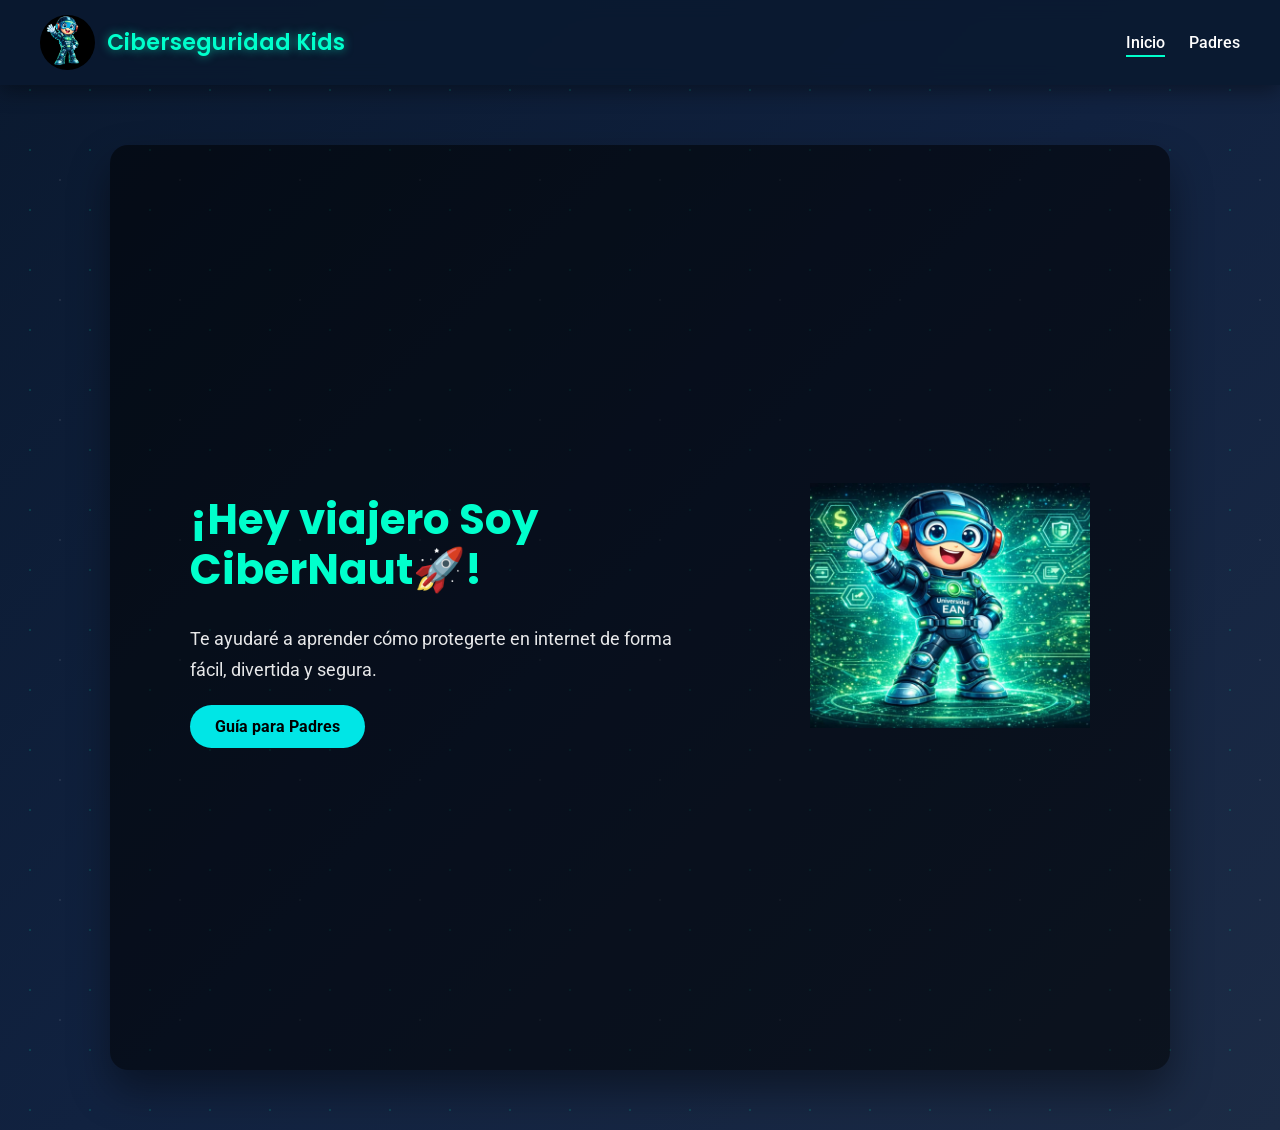
==== index.html @ 400ebc04 "Add files via upload" ====
<!DOCTYPE html>
<html lang="es">
<head>
    <meta charset="UTF-8">
    <title>Ciberseguridad Familiar</title>

    <!-- Fuentes -->
    <link rel="preconnect" href="https://fonts.googleapis.com">
    <link rel="preconnect" href="https://fonts.gstatic.com" crossorigin>
    <link href="https://fonts.googleapis.com/css2?family=Poppins:wght@600&family=Roboto&display=swap" rel="stylesheet">

    <link rel="stylesheet" href="sandboxx.css">
</head>
<body>

<nav class="menu">
    <div class="menu-left">
        <img src="./images/superior.jpeg" alt="CiberNaut" class="logo-img">
        <span class="logo-text">Ciberseguridad Kids</span>
    </div>

    <div class="menu-links">
        <a href="index.html" class="active">Inicio</a>
        <a href="padres.html">Padres</a>
    </div>
</nav>

<div class="card hero">

    <div class="hero-content">
        <h1>¡Hey viajero Soy CiberNaut🚀!</h1>
        <p>
            Te ayudaré a aprender cómo protegerte en internet
            de forma fácil, divertida y segura.
        </p>

        <a href="padres.html" class="boton">
            Guía para Padres
        </a>
    </div>

    <div class="hero-img">
        <img src="./images/cibernaut2.jpeg" alt="CiberNaut">
    </div>

</div>
    
</div>

</body>
</html>
---- sandboxx.css ----
body {
    margin: 0;
    background: linear-gradient(135deg, #0a192f, #112240, #1c2b45);
    font-family: 'Roboto', sans-serif;
    color: white;
    animation: fadePage 0.8s ease;
    overflow-x: hidden;
}

/* =========================
   MENÚ
========================= */

.menu {
    position: sticky;
    top: 0;
    z-index: 1000;
    display: flex;
    justify-content: space-between;
    align-items: center;
    padding: 15px 40px;
    background: rgba(10, 25, 47, 0.85);
    backdrop-filter: blur(10px);
    box-shadow: 0 5px 20px rgba(0,0,0,0.4);
    transition: all 0.3s ease;
}
.menu-links a {
    margin-left: 25px;
    text-decoration: none;
    color: white;
    font-weight: 500;
    position: relative;
    transition: color 0.3s ease;
}

.menu-links a:hover {
    color: #00ffcc;
}
.logo-text {
    font-family: 'Poppins', sans-serif;
    font-size: 22px;
    font-weight: 600;
    color: #00ffcc;
    text-shadow: 0 0 10px rgba(0,255,204,0.6);
}

/* Parte izquierda */
.menu-left {
    display: flex;
    align-items: center;
    gap: 12px;
}

.logo-img {
    width: 55px;
    height: 55px;
    border-radius: 50%;
    transition: transform 0.3s ease;
}

.logo-img:hover {
    transform: scale(1.1) rotate(5deg);
}

.logo-text {
    font-family: 'Poppins', sans-serif;
    font-size: 22px;
    font-weight: 600;
    color: #00ffcc;
}

/* Links */
.menu-links a {
    margin-left: 20px;
    text-decoration: none;
    color: white;
    font-weight: 500;
    position: relative;
}

.menu-links a::after {
    content: "";
    position: absolute;
    left: 0;
    bottom: -5px;
    width: 0%;
    height: 2px;
    background: #00ffcc;
    transition: width 0.3s ease;
}

.menu-links a:hover::after,
.menu-links a.active::after {
    width: 100%;
}

/* =========================
   TARJETA PRINCIPAL
========================= */

.card {
    background: rgba(0, 0, 0, 0.55);
    padding: 40px;
    margin: 60px auto;
    width: 85%;
    max-width: 900px;
    border-radius: 18px;
    box-shadow: 0 20px 40px rgba(0, 0, 0, 0.4);
    animation: slideUp 1s ease;
}

h1, h2, h3 {
    font-family: 'Poppins', sans-serif;
}

p {
    line-height: 1.7;
}

/* =========================
   SECCIONES PADRES
========================= */

.seccion {
    background: rgba(255, 255, 255, 0.08);
    padding: 20px;
    border-radius: 12px;
    margin-top: 20px;
}

/* =========================
   BOTÓN
========================= */

.opciones {
    margin-top: 30px;
}

.boton {
    display: inline-block;
    padding: 12px 25px;
    background: #00e6e6;
    color: black;
    border-radius: 25px;
    text-decoration: none;
    font-weight: bold;
    transition: transform 0.3s ease, box-shadow 0.3s ease;
}

.boton:hover {
    transform: translateY(-4px);
    box-shadow: 0 10px 20px rgba(0, 230, 230, 0.6);
}

/* =========================
   ANIMACIONES
========================= */

@keyframes fadePage {
    from { opacity: 0; }
    to { opacity: 1; }
}

@keyframes slideUp {
    from {
        opacity: 0;
        transform: translateY(30px);
    }
    to {
        opacity: 1;
        transform: translateY(0);
    }
}
@media (max-width: 900px) {

    .hero {
        flex-direction: column;
        text-align: center;
        padding: 40px;
    }

    .hero-buttons {
        justify-content: center;
    }

    .hero-img img {
        width: 220px;
    }
}
/* =========================
   MÓDULOS EDUCATIVOS (PADRES)
========================= */

.modulos {
    display: grid;
    grid-template-columns: repeat(auto-fit, minmax(220px, 1fr));
    gap: 25px;
    margin-top: 40px;
}

.modulo {
    background: rgba(255, 255, 255, 0.08);
    padding: 25px;
    border-radius: 16px;
    text-align: center;
    transition: transform 0.3s ease, box-shadow 0.3s ease;
}

.modulo:hover {
    transform: translateY(-8px);
    box-shadow: 0 15px 30px rgba(0, 0, 0, 0.4);
}

.icono {
    font-size: 42px;
    margin-bottom: 15px;
}

.modulo h3 {
    margin-top: 10px;
    font-family: 'Poppins', sans-serif;
}

.modulo p {
    font-size: 15px;
    line-height: 1.6;
    opacity: 0.9;
}
.hero {
    display: flex;
    align-items: center;
    justify-content: space-between;
    gap: 30px;
    padding: 50px;
}

/* Texto */
.hero-content {
    max-width: 500px;
    text-align: left;
}

.hero-content h1 {
    font-size: 38px;
    color: #00ffcc;
}

.hero-content p {
    font-size: 18px;
    line-height: 1.7;
    margin: 20px 0;
}

/* Imagen */
.hero-img img {
    width: 280px;
    max-width: 100%;
    animation: float 4s ease-in-out infinite;
}

/* Animación suave */
@keyframes float {
    0% { transform: translateY(0); }
    50% { transform: translateY(-12px); }
    100% { transform: translateY(0); }
}
.hero {
    min-height: 80vh;
}

.card h2 {
    text-align: center;
    font-size: 28px;
    margin-bottom: 20px;
    color: #00ffcc;
}
@media (max-width: 768px) {

    .hero {
        flex-direction: column;
        text-align: center;
    }

    .hero-content {
        text-align: center;
    }

    .menu {
        flex-direction: column;
        gap: 15px;
    }

}
.hero {
    min-height: 85vh;
    display: flex;
    align-items: center;
    justify-content: space-between;
    padding: 80px;
    gap: 40px;
    animation: fadeInHero 1.2s ease;
}

@keyframes fadeInHero {
    from {
        opacity: 0;
        transform: translateY(40px);
    }
    to {
        opacity: 1;
        transform: translateY(0);
    }
}

.hero-content h1 {
    font-size: 42px;
    color: #00ffcc;
    line-height: 1.2;
}

.hero-content p {
    font-size: 18px;
    margin: 20px 0;
    opacity: 0.9;
}

.hero-buttons {
    display: flex;
    gap: 15px;
    margin-top: 20px;
}

.boton-secundario {
    padding: 12px 25px;
    border: 2px solid #00ffcc;
    border-radius: 25px;
    text-decoration: none;
    color: #00ffcc;
    transition: all 0.3s ease;
}

.boton-secundario:hover {
    background: #00ffcc;
    color: black;
}
.riesgos-section {
    padding: 80px 10%;
    text-align: center;
}

.riesgos-section h2 {
    font-size: 32px;
    color: #00ffcc;
}

.subtitulo {
    margin-top: 10px;
    opacity: 0.8;
}
.modulo {
    background: rgba(255, 255, 255, 0.06);
    padding: 25px;
    border-radius: 16px;
    text-align: center;
    backdrop-filter: blur(8px);
    transition: transform 0.4s ease, box-shadow 0.4s ease;
}

.modulo:hover {
    transform: translateY(-10px) scale(1.03);
    box-shadow: 0 20px 40px rgba(0, 255, 204, 0.2);
}
/* =========================
   EFECTO PARTÍCULAS TECH
========================= */

body::before {
    content: "";
    position: fixed;
    top: 0;
    left: 0;
    width: 200%;
    height: 200%;
    background-image: 
        radial-gradient(circle, rgba(0,255,204,0.15) 1px, transparent 1px),
        radial-gradient(circle, rgba(255,255,255,0.08) 1px, transparent 1px);
    background-size: 60px 60px, 120px 120px;
    animation: moveParticles 60s linear infinite;
    z-index: -1;
}

@keyframes moveParticles {
    from {
        transform: translate(0, 0);
    }
    to {
        transform: translate(-200px, -200px);
    }
}
/* =========================
   SISTEMA GENERAL REUTILIZABLE
========================= */

section {
    padding: 80px 10%;
}

h1, h2, h3, h4 {
    font-family: 'Poppins', sans-serif;
}

.descripcion-modulo {
    max-width: 800px;
    margin-bottom: 40px;
    opacity: 0.9;
}

.bloque-info {
    background: rgba(255,255,255,0.06);
    padding: 30px;
    border-radius: 16px;
    margin-bottom: 40px;
    backdrop-filter: blur(8px);
}

.bloque-info ul {
    margin-top: 15px;
    line-height: 1.7;
}

/* =========================
   SESIONES DESPLEGABLES
========================= */

.sesion {
    background: rgba(255,255,255,0.05);
    border-radius: 14px;
    margin-bottom: 20px;
    overflow: hidden;
    transition: all 0.3s ease;
}

.sesion summary {
    padding: 20px;
    cursor: pointer;
    font-weight: 600;
    background: rgba(0,255,204,0.08);
}

.sesion summary:hover {
    background: rgba(0,255,204,0.15);
}

.contenido-sesion {
    padding: 25px;
    line-height: 1.7;
}

.sesion[open] {
    box-shadow: 0 15px 35px rgba(0,255,204,0.15);
}
/* =========================
   TARJETAS DE MÓDULOS (PADRES)
========================= */

.modulo-card {
    display: block;
    background: rgba(255,255,255,0.06);
    padding: 30px;
    border-radius: 18px;
    text-align: center;
    text-decoration: none;
    color: white;
    backdrop-filter: blur(10px);
    transition: all 0.4s ease;
    border: 1px solid transparent;
}

.modulo-card:hover {
    transform: translateY(-10px) scale(1.03);
    box-shadow: 0 20px 40px rgba(0,255,204,0.2);
    border: 1px solid rgba(0,255,204,0.4);
}

.modulo-card h3 {
    margin-top: 15px;
    font-size: 20px;
}

.modulo-card p {
    font-size: 14px;
    opacity: 0.85;
}
details summary {
    cursor: pointer;
    font-size: 16px;
}

details[open] {
    animation: slideUp 0.4s ease;
}
/* =========================
   ACORDEÓN PROFESIONAL
========================= */

details {
    background: rgba(255,255,255,0.06);
    border-radius: 14px;
    margin-top: 20px;
    overflow: hidden;
    transition: all 0.3s ease;
    border: 1px solid transparent;
}

details:hover {
    border: 1px solid rgba(0,255,204,0.3);
}

details summary {
    padding: 18px 20px;
    cursor: pointer;
    font-weight: 600;
    position: relative;
    list-style: none;
}

details summary::marker {
    display: none;
}

/* Flecha personalizada */
details summary::after {
    content: "➜";
    position: absolute;
    right: 20px;
    transition: transform 0.3s ease;
    color: #00ffcc;
}

details[open] summary::after {
    transform: rotate(90deg);
}

details[open] {
    box-shadow: 0 15px 35px rgba(0,255,204,0.15);
}

details div {
    padding: 20px;
    animation: fadeInContent 0.4s ease;
}

@keyframes fadeInContent {
    from {
        opacity: 0;
        transform: translateY(10px);
    }
    to {
        opacity: 1;
        transform: translateY(0);
    }
}
/* =========================
   LAYOUT MÓDULO CON SIDEBAR
========================= */

.layout-modulo {
    display: flex;
    align-items: flex-start;
    justify-content: center;
    gap: 40px;
    padding: 60px 5%;
}

/* Ajustamos card para que no esté centrado automáticamente */
.layout-modulo .card {
    margin: 0;
    flex: 3;
}

/* Sidebar */
.sidebar-modulo {
    flex: 1;
    background: rgba(255,255,255,0.05);
    padding: 25px;
    border-radius: 18px;
    backdrop-filter: blur(8px);
    height: fit-content;
    position: sticky;
    top: 120px;
}

.sidebar-modulo h3 {
    margin-bottom: 20px;
    color: #00ffcc;
}

/* Botones dentro del sidebar */
.sidebar-modulo a {
    display: block;
    margin-bottom: 15px;
    text-align: center;
}
@media (max-width: 1000px) {

    .layout-modulo {
        flex-direction: column;
    }

    .sidebar-modulo {
        position: relative;
        top: 0;
    }

}
/* Grid de objetivos */
.objetivos-grid {
    display: grid;
    grid-template-columns: repeat(auto-fit, minmax(250px, 1fr));
    gap: 25px;
    margin-top: 30px;
}

.objetivo-item {
    background: rgba(255,255,255,0.05);
    padding: 20px;
    border-radius: 15px;
    transition: 0.3s ease;
}

.objetivo-item:hover {
    transform: translateY(-5px);
    background: rgba(0,255,204,0.08);
}

.alerta {
    margin: 20px 0;
    padding: 15px;
    background: rgba(255, 193, 7, 0.1);
    border-left: 4px solid #ffc107;
    border-radius: 10px;
}
/* =========================
   TITULOS Y SEPARADORES
========================= */

.titulo-seccion {
    margin-bottom: 30px;
    font-size: 28px;
    color: #00ffcc;
}

.separador {
    margin-top: 60px;
}

/* =========================
   BLOQUES INTERNOS
========================= */

.bloque-info {
    margin: 25px 0;
    padding: 20px;
    background: rgba(255,255,255,0.04);
    border-radius: 12px;
}

/* =========================
   ACORDEÓN PREMIUM
========================= */

.acordeon {
    margin-top: 20px;
}

.acordeon summary {
    cursor: pointer;
    padding: 15px;
    background: rgba(255,255,255,0.05);
    border-radius: 10px;
    font-weight: bold;
    display: flex;
    justify-content: space-between;
    align-items: center;
    transition: 0.3s ease;
}

.acordeon summary:hover {
    background: rgba(0,255,204,0.08);
}

.acordeon[open] summary {
    background: rgba(0,255,204,0.1);
}

.flecha {
    transition: transform 0.3s ease;
}

.acordeon[open] .flecha {
    transform: rotate(90deg);
}

/* =========================
   ANIMACIONES
========================= */

.fade-in {
    animation: fadeIn 0.8s ease forwards;
}

.fade-in-delay {
    animation: fadeIn 1.2s ease forwards;
}

@keyframes fadeIn {
    from {
        opacity: 0;
        transform: translateY(20px);
    }
    to {
        opacity: 1;
        transform: translateY(0);
    }
}
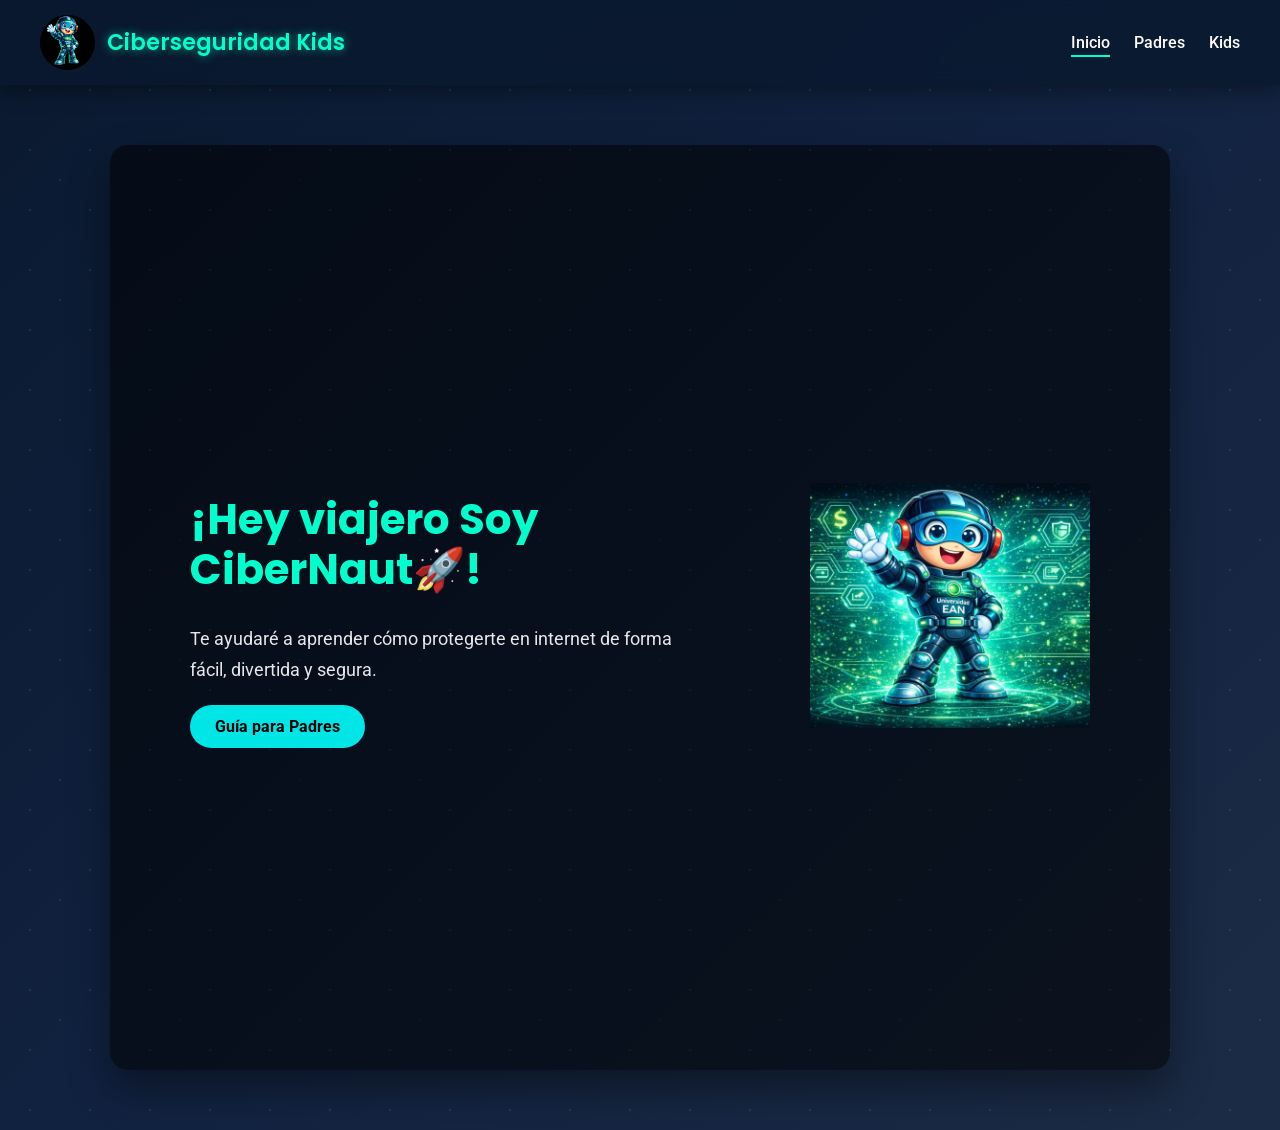
==== commit b5c65d8e: "Add files via upload" ====
--- a/index.html
+++ b/index.html
@@ -22,6 +22,7 @@
     <div class="menu-links">
         <a href="index.html" class="active">Inicio</a>
         <a href="padres.html">Padres</a>
+        <a href="juego.html">Kids</a>
     </div>
 </nav>
 
